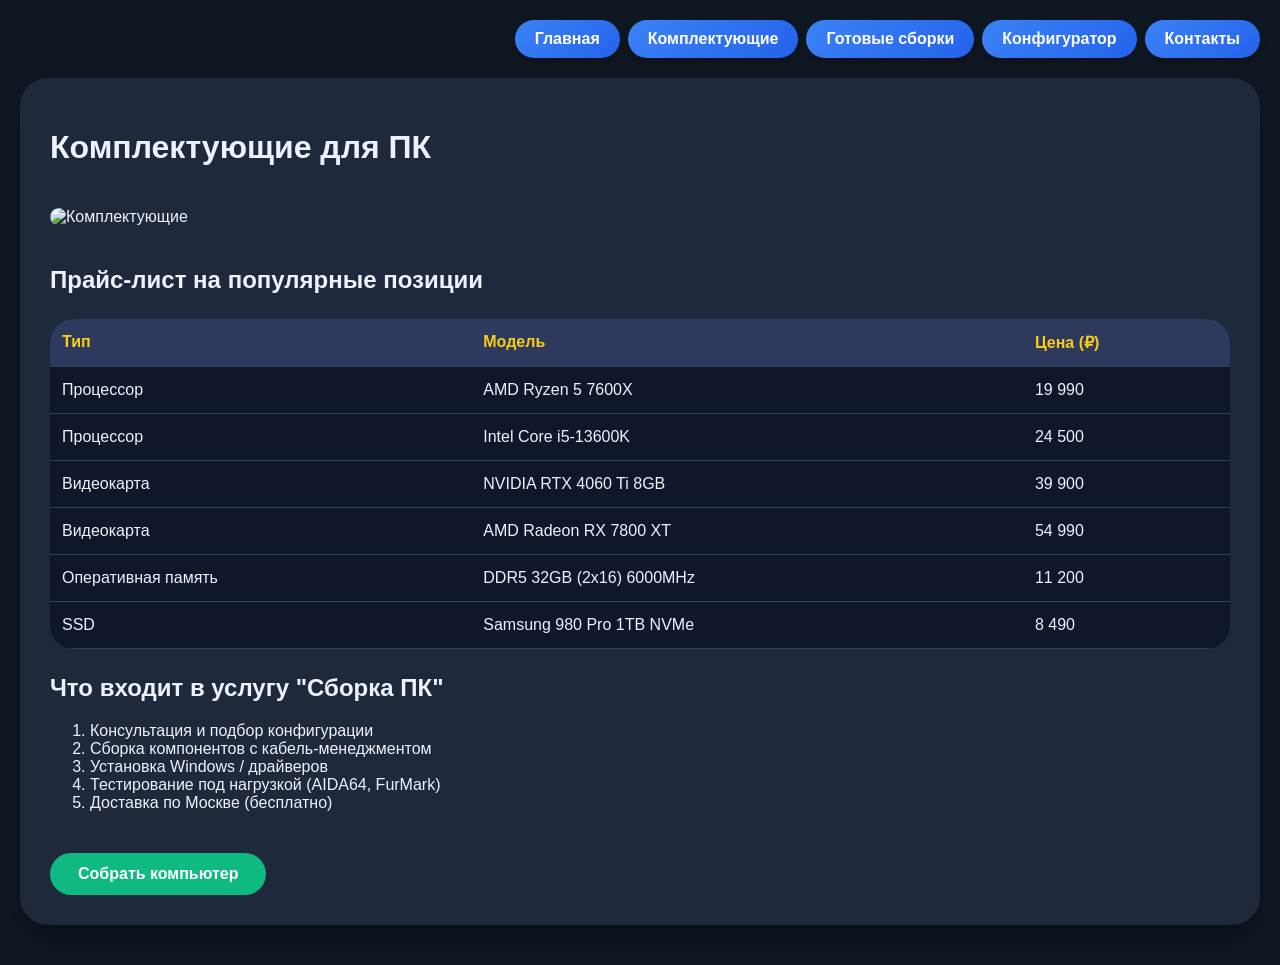
==== catalog.html @ 453ddbda "Add files via upload" ====
<!DOCTYPE html>
<html lang="ru">
<head>
    <meta charset="UTF-8">
    <meta name="viewport" content="width=device-width, initial-scale=1.0">
    <title>Комплектующие | PC Builder</title>
    <link rel="stylesheet" href="style.css">
</head>
<body>
    <div class="menu">
        <a href="index.html" class="button">Главная</a>
        <a href="catalog.html" class="button">Комплектующие</a>
        <a href="gallery.html" class="button">Готовые сборки</a>
		<a href="configurator.html" class="button">Конфигуратор</a>
        <a href="contacts.html" class="button">Контакты</a>
    </div>

    <div class="container">
        <h1>Комплектующие для ПК</h1>
        <img src="https://images.pexels.com/photos/909907/pexels-photo-909907.jpeg?auto=compress&cs=tinysrgb&w=1200" alt="Комплектующие" class="banner">

        <h2>Прайс-лист на популярные позиции</h2>
        <table class="price-table">
            <thead>
                <tr>
                    <th>Тип</th>
                    <th>Модель</th>
                    <th>Цена (₽)</th>
                </tr>
            </thead>
            <tbody>
                <tr><td>Процессор</td><td>AMD Ryzen 5 7600X</td><td>19 990</td></tr>
                <tr><td>Процессор</td><td>Intel Core i5-13600K</td><td>24 500</td></tr>
                <tr><td>Видеокарта</td><td>NVIDIA RTX 4060 Ti 8GB</td><td>39 900</td></tr>
                <tr><td>Видеокарта</td><td>AMD Radeon RX 7800 XT</td><td>54 990</td></tr>
                <tr><td>Оперативная память</td><td>DDR5 32GB (2x16) 6000MHz</td><td>11 200</td></tr>
                <tr><td>SSD</td><td>Samsung 980 Pro 1TB NVMe</td><td>8 490</td></tr>
            </tbody>
        </table>

        <h2>Что входит в услугу "Сборка ПК"</h2>
        <ol>
            <li>Консультация и подбор конфигурации</li>
            <li>Сборка компонентов с кабель-менеджментом</li>
            <li>Установка Windows / драйверов</li>
            <li>Тестирование под нагрузкой (AIDA64, FurMark)</li>
            <li>Доставка по Москве (бесплатно)</li>
        </ol>

        <button class="alert-btn" onclick="alert('Чтобы заказать сборку, заполните форму на странице Контакты!')">Собрать компьютер</button>
    </div>
</body>
</html>
---- style.css ----
/* Тёмная тема — фон не белый */
body {
    background: #0f1722;
    font-family: 'Segoe UI', Roboto, 'Helvetica Neue', sans-serif;
    margin: 0;
    padding: 20px;
    color: #eef2ff;
}

/* Шапка с логотипом и меню в одной строке */
.header {
    display: flex;
    align-items: center;
    justify-content: space-between;
    flex-wrap: wrap;
    gap: 20px;
    margin-bottom: 30px;
    padding: 10px 20px;
    background: rgba(15, 23, 42, 0.8);
    border-radius: 60px;
    backdrop-filter: blur(10px);
}

/* Логотип */
.logo {
    height: 50px;
    width: auto;
    border-radius: 12px;
    object-fit: contain;
}

/* Меню (кнопки) */
.menu {
    display: flex;
    flex-wrap: wrap;
    gap: 8px;
    justify-content: flex-end;
}

.button {
    background: linear-gradient(135deg, #3b82f6, #2563eb);
    color: white;
    padding: 10px 20px;
    text-decoration: none;
    margin: 0;
    display: inline-block;
    border-radius: 60px;
    font-weight: 600;
    transition: 0.25s ease;
    box-shadow: 0 4px 8px rgba(0, 0, 0, 0.2);
}

.button:hover {
    background: linear-gradient(135deg, #2563eb, #1d4ed8);
    transform: translateY(-3px);
    box-shadow: 0 10px 20px -5px #1e3a8a;
}

.container {
    max-width: 1200px;
    margin: 20px auto;
    background: #1e293b;
    padding: 30px;
    border-radius: 28px;
    box-shadow: 0 20px 35px -10px rgba(0, 0, 0, 0.4);
}

/* Кнопки alert */
.alert-btn {
    background: #10b981;
    color: white;
    border: none;
    padding: 12px 28px;
    border-radius: 40px;
    font-size: 1rem;
    font-weight: bold;
    cursor: pointer;
    transition: 0.2s;
    margin-top: 25px;
    display: inline-block;
}

.alert-btn:hover {
    background: #059669;
    transform: scale(1.02);
    box-shadow: 0 8px 16px rgba(0, 0, 0, 0.3);
}

/* Изображения */
img {
    max-width: 100%;
    border-radius: 24px;
}

.banner {
    width: 100%;
    margin: 20px 0;
    border-radius: 28px;
    object-fit: cover;
    max-height: 350px;
}

/* Список преимуществ */
.features {
    background: #0f172a;
    padding: 18px 28px;
    border-radius: 30px;
    list-style: none;
    margin: 25px 0;
}

.features li {
    margin: 12px 0;
    font-size: 1.1rem;
    padding-left: 8px;
}

/* Видео */
.video-wrapper {
    text-align: center;
    margin: 30px 0;
}

.video-wrapper iframe {
    max-width: 100%;
    border-radius: 28px;
    box-shadow: 0 10px 20px rgba(0, 0, 0, 0.3);
}

/* Таблица */
.price-table {
    width: 100%;
    border-collapse: collapse;
    margin: 25px 0;
    background: #0f172a;
    border-radius: 24px;
    overflow: hidden;
}

.price-table th, .price-table td {
    padding: 14px 12px;
    text-align: left;
    border-bottom: 1px solid #334155;
}

.price-table th {
    background: #2d3a5e;
    color: #facc15;
    font-weight: 700;
}

.price-table tr:hover {
    background: #1e2a46;
}

/* Галерея */
.gallery {
    display: flex;
    flex-wrap: wrap;
    gap: 25px;
    justify-content: center;
    margin: 30px 0;
}

.gallery-item {
    background: #0f172a;
    border-radius: 28px;
    overflow: hidden;
    width: 280px;
    text-align: center;
    transition: 0.2s;
    border: 1px solid #334155;
}

.gallery-item:hover {
    transform: scale(1.02);
    border-color: #3b82f6;
}

.gallery-item img {
    width: 100%;
    height: 200px;
    object-fit: cover;
}

.gallery-item p {
    padding: 12px;
    font-weight: 500;
}

/* Контакты: форма + информация */
.contacts-wrapper {
    display: flex;
    flex-wrap: wrap;
    gap: 35px;
    margin: 30px 0;
}

.contact-info, .contact-form {
    flex: 1;
    background: #0f172a;
    padding: 24px;
    border-radius: 32px;
}

.contact-form input, .contact-form textarea {
    width: 100%;
    padding: 12px;
    margin: 10px 0;
    background: #1e293b;
    border: 1px solid #475569;
    border-radius: 40px;
    color: white;
    font-size: 1rem;
    box-sizing: border-box;
}

.contact-form textarea {
    border-radius: 24px;
    resize: vertical;
}

.contact-form input:focus, .contact-form textarea:focus {
    outline: none;
    border-color: #3b82f6;
}

/* Адаптивность */
@media (max-width: 750px) {
    .header {
        flex-direction: column;
        text-align: center;
        border-radius: 30px;
    }
    .menu {
        justify-content: center;
    }
    .menu .button {
        display: block;
        margin: 5px auto;
        width: fit-content;
    }
    .contacts-wrapper {
        flex-direction: column;
    }
    .gallery-item {
        width: 100%;
    }
    .container {
        padding: 20px;
    }
}
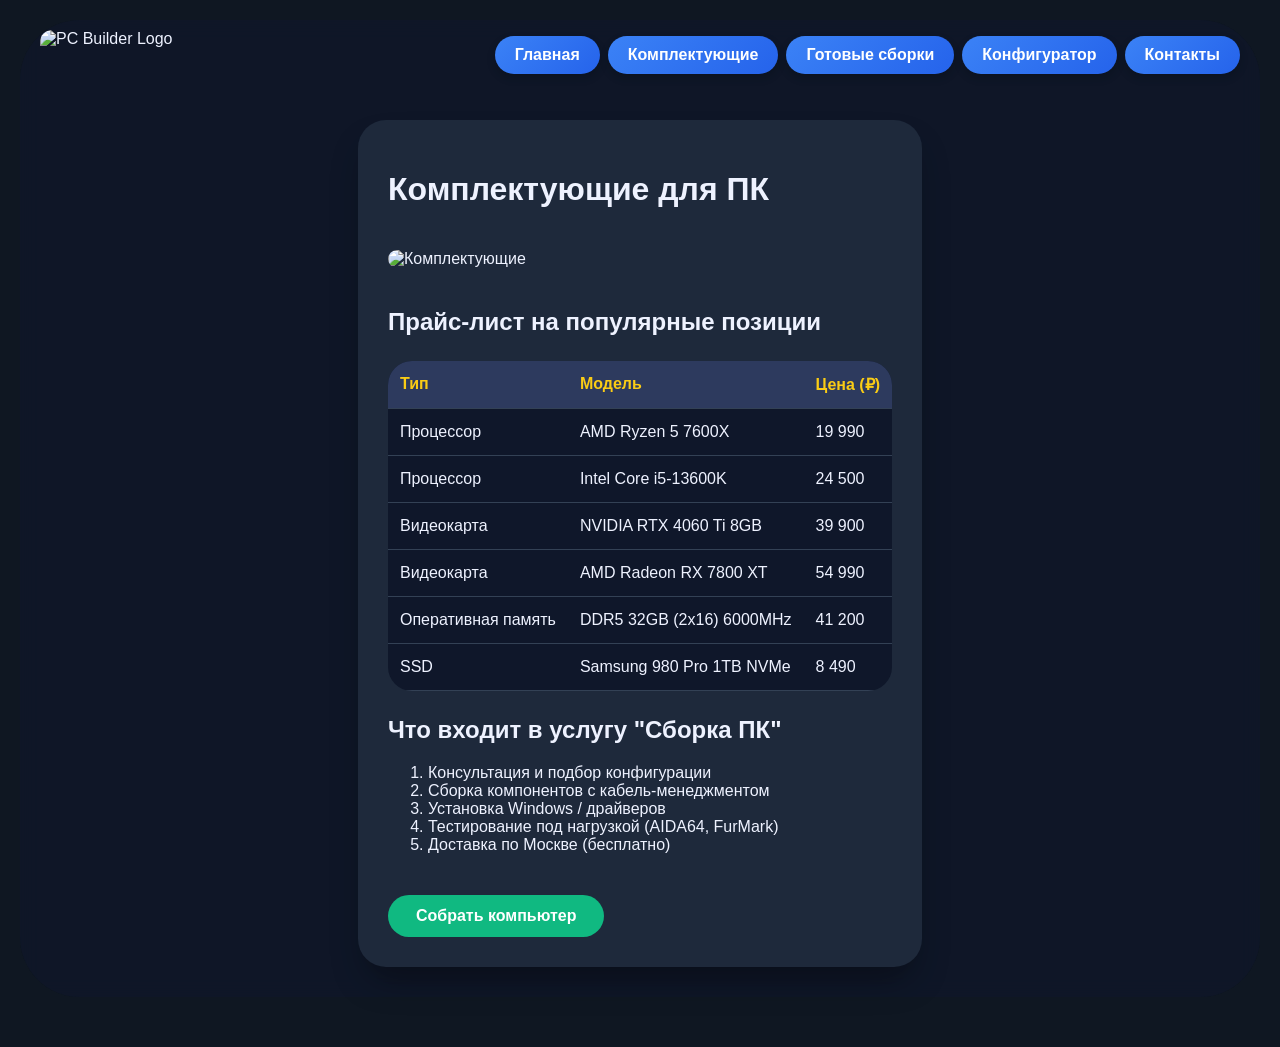
==== commit 057b3ff3: "catalog.html комплектующие" ====
--- a/catalog.html
+++ b/catalog.html
@@ -7,7 +7,9 @@
     <link rel="stylesheet" href="style.css">
 </head>
 <body>
-    <div class="menu">
+    <div class="header">
+        <img src="https://raw.githubusercontent.com/Ko0tek/pc-/refs/heads/main/E605C9AB-5544-4F15-A773-3E8A56665897.png" alt="PC Builder Logo" class="logo">
+		<div class="menu">
         <a href="index.html" class="button">Главная</a>
         <a href="catalog.html" class="button">Комплектующие</a>
         <a href="gallery.html" class="button">Готовые сборки</a>
@@ -17,7 +19,7 @@
 
     <div class="container">
         <h1>Комплектующие для ПК</h1>
-        <img src="https://images.pexels.com/photos/909907/pexels-photo-909907.jpeg?auto=compress&cs=tinysrgb&w=1200" alt="Комплектующие" class="banner">
+        <img src="https://mytishchi.abc.ru/upload/resize/presets/f1cc33b536f5/gallery/xa/y7/1572333562.8591xay7zy1yw9h9qcf3w_bkmmymya7um4yaeefm.jpg" alt="Комплектующие" class="banner">
 
         <h2>Прайс-лист на популярные позиции</h2>
         <table class="price-table">
@@ -33,7 +35,7 @@
                 <tr><td>Процессор</td><td>Intel Core i5-13600K</td><td>24 500</td></tr>
                 <tr><td>Видеокарта</td><td>NVIDIA RTX 4060 Ti 8GB</td><td>39 900</td></tr>
                 <tr><td>Видеокарта</td><td>AMD Radeon RX 7800 XT</td><td>54 990</td></tr>
-                <tr><td>Оперативная память</td><td>DDR5 32GB (2x16) 6000MHz</td><td>11 200</td></tr>
+                <tr><td>Оперативная память</td><td>DDR5 32GB (2x16) 6000MHz</td><td>41 200</td></tr>
                 <tr><td>SSD</td><td>Samsung 980 Pro 1TB NVMe</td><td>8 490</td></tr>
             </tbody>
         </table>
@@ -50,4 +52,4 @@
         <button class="alert-btn" onclick="alert('Чтобы заказать сборку, заполните форму на странице Контакты!')">Собрать компьютер</button>
     </div>
 </body>
-</html>+</html>
